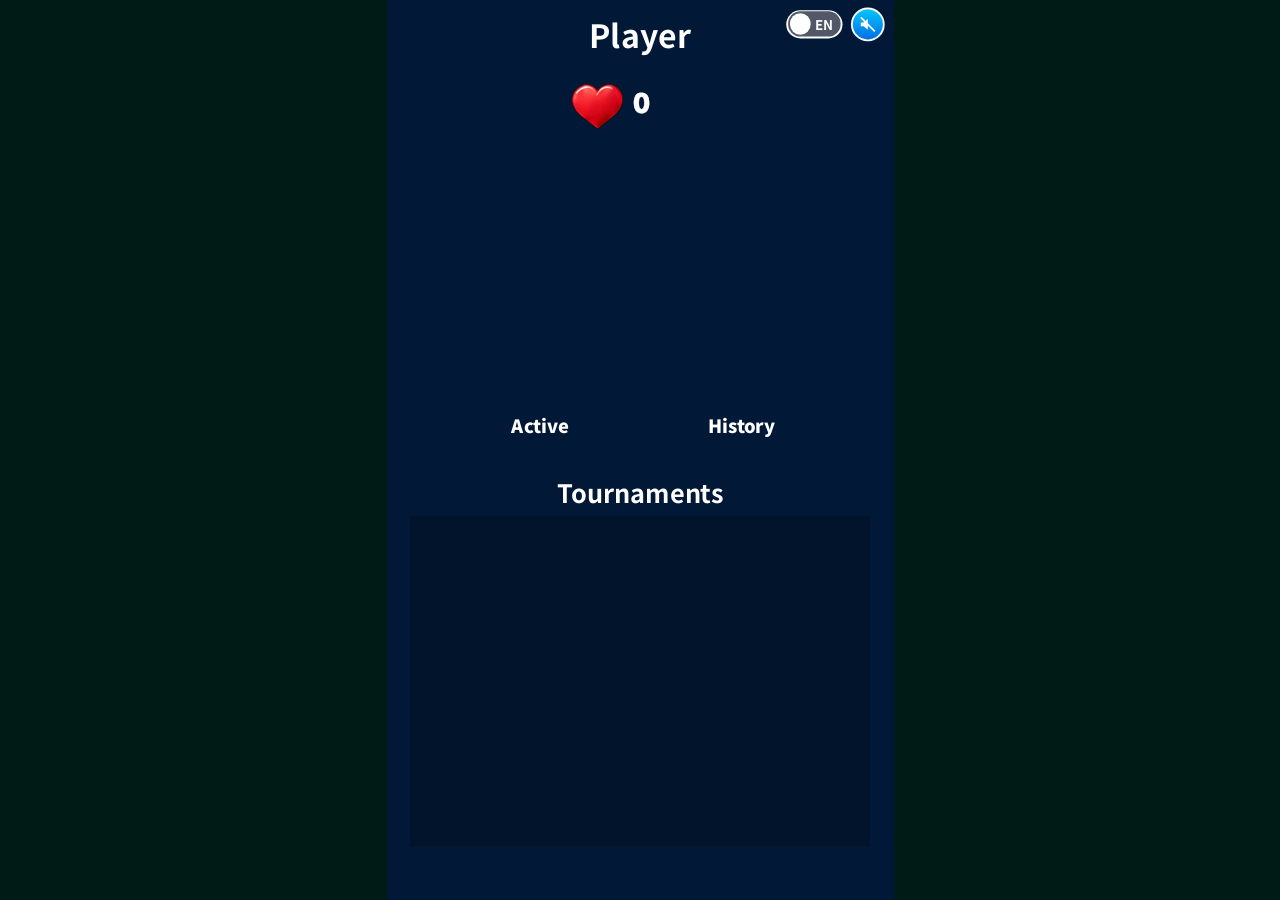
==== index.html @ 3421a748 "Build v1 (staging): Klondike Solitaire GameBull web build (client source c3fcbd6c)" ====
<!doctype html>
<!-- Klondike Solitaire, GameBull web build (portrait). This page is the host-facing shell:
     - the loading page (Unity IdeofuzionBridge template behaviour, playbook section 7): baked blurred key art,
       spinner, tenant icon from /context (gameLogoUrl, then gameBannerUrl) with the 4 s / 30 s clocks;
     - a 9:16 frame (full screen on a phone, a centred portrait column on a wide screen, like the Unity letterbox)
       that runs the game (app.html) with the same launch URL. -->
<html lang="ja">
<head>
<meta charset="utf-8">
<meta name="viewport" content="width=device-width, initial-scale=1, maximum-scale=1, user-scalable=no, viewport-fit=cover">
<title>Klondike Solitaire | スコアチャレンジ</title>
<link rel="icon" type="image/png" href="./gb/favicon-BICbbgGI.png">
  <script type="module" crossorigin src="./gb/index-D0XnLAS7.js"></script>
  <link rel="modulepreload" crossorigin href="./gb/nozoom-CKR7c7sA.js">
  <link rel="stylesheet" crossorigin href="./gb/index-BftPcVlE.css">
</head>
<body>
<iframe id="gb-frame" title="Klondike Solitaire" allow="autoplay; fullscreen; clipboard-write"></iframe>
<div id="gb-loading">
  <div id="unity-loading-bar">
    <div id="unity-logo"><div id="gb-tenant-logo"></div><div id="gb-spinner"></div></div>
    <div id="unity-progress-bar-empty"><div id="unity-progress-bar-full"></div></div>
    <div id="unity-progress-percent">0%</div>
  </div>
</div>
</body>
</html>
---- gb/index-BftPcVlE.css ----
html,body{touch-action:pan-x pan-y;background:#001b15;height:100%;margin:0;padding:0;overflow:hidden}#gb-frame{width:540px;height:960px;transform:translate(-50%, -50%) scale(var(--gb-s,1));transform-origin:50%;background:#001b15;border:0;display:block;position:fixed;top:50%;left:50%}#gb-loading{z-index:1200;touch-action:none;-webkit-user-select:none;user-select:none;background:#001b15 url(./loading-bg-COeEZmoo.jpg) 50%/cover no-repeat;position:fixed;inset:0}#unity-loading-bar{text-align:center;position:absolute;top:50%;left:50%;transform:translate(-50%,-50%)}#unity-logo{background:0 0;width:180px;height:180px;margin:0 auto 12px;position:relative}#unity-logo.gb-fallback{background:url(./game-icon-CEYORX_l.jpg) 50%/contain no-repeat;border-radius:28px}#gb-tenant-logo{opacity:0;background-position:50%;background-repeat:no-repeat;background-size:contain;transition:opacity .25s;position:absolute;inset:0}#gb-tenant-logo.gb-ready{opacity:1}#gb-spinner{border:4px solid #ffffff2e;border-top-color:#e3c382;border-radius:50%;width:44px;height:44px;margin:-22px 0 0 -22px;animation:.8s linear infinite gb-spin;position:absolute;top:50%;left:50%}@keyframes gb-spin{to{transform:rotate(360deg)}}@media (prefers-reduced-motion:reduce){#gb-spinner{animation-duration:3s}}#unity-progress-bar-empty{background:#d9d9d9;border-radius:9px;width:300px;height:18px;margin:12px auto 0;overflow:hidden}#unity-progress-bar-full{background:#c9a75e;border-radius:9px;width:0%;height:100%;transition:width .1s}#unity-progress-percent{color:#f2f2f2;margin-top:6px;font:14px arial,sans-serif}
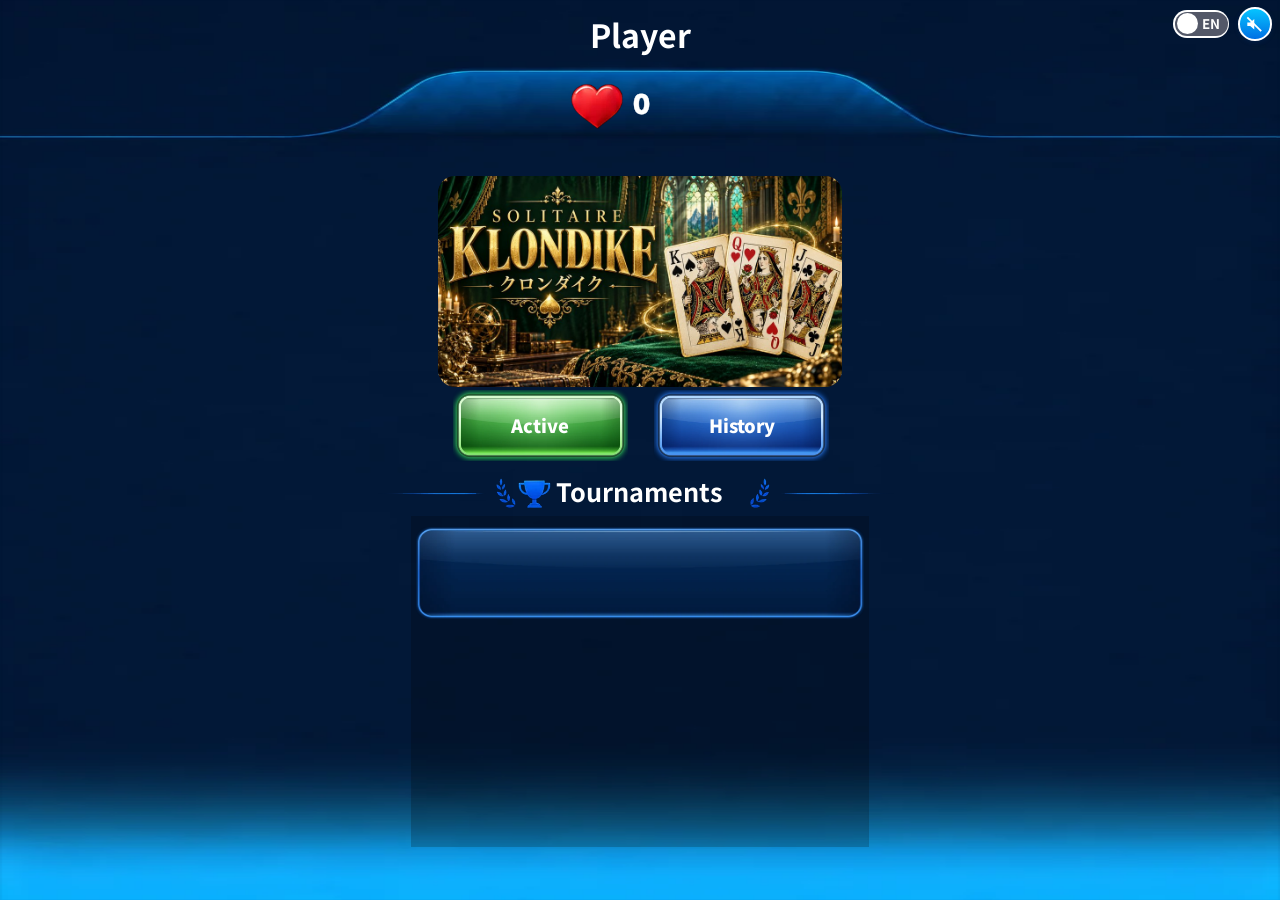
==== commit 84e5e5ef: "Build v3 (staging): client 2026-10-18 v2 responsive display, full-page frame" ====
--- a/index.html
+++ b/index.html
@@ -2,8 +2,8 @@
 <!-- Klondike Solitaire, GameBull web build (portrait). This page is the host-facing shell:
      - the loading page (Unity IdeofuzionBridge template behaviour, playbook section 7): baked blurred key art,
        spinner, tenant icon from /context (gameLogoUrl, then gameBannerUrl) with the 4 s / 30 s clocks;
-     - a 9:16 frame (full screen on a phone, a centred portrait column on a wide screen, like the Unity letterbox)
-       that runs the game (app.html) with the same launch URL. -->
+     - a frame filling the whole page (full width and height, safe areas excepted; no fixed size or scale, as the
+       client's 2026-10-18 v2 asks) that runs the game (app.html) with the same launch URL. -->
 <html lang="ja">
 <head>
 <meta charset="utf-8">
@@ -11,9 +11,9 @@
 <title>Klondike Solitaire | スコアチャレンジ</title>
 <link rel="icon" type="image/png" href="./gb/favicon-BICbbgGI.png"> 
-  <script type="module" crossorigin src="./gb/index-D0XnLAS7.js"></script>
+  <script type="module" crossorigin src="./gb/index-DcVoq84-.js"></script>
   <link rel="modulepreload" crossorigin href="./gb/nozoom-CKR7c7sA.js">
-  <link rel="stylesheet" crossorigin href="./gb/index-BftPcVlE.css">
+  <link rel="stylesheet" crossorigin href="./gb/index-DofCrAtu.css">
 </head>
 <body>
 <iframe id="gb-frame" title="Klondike Solitaire" allow="autoplay; fullscreen; clipboard-write"></iframe>
--- a/gb/index-DofCrAtu.css
+++ b/gb/index-DofCrAtu.css
@@ -0,0 +1 @@
+html,body{touch-action:pan-x pan-y;background:#001b15;width:100%;height:100%;margin:0;padding:0;overflow:hidden}#gb-frame{top:env(safe-area-inset-top,0px);right:env(safe-area-inset-right,0px);bottom:env(safe-area-inset-bottom,0px);left:env(safe-area-inset-left,0px);width:calc(100% - env(safe-area-inset-left,0px) - env(safe-area-inset-right,0px));height:calc(100% - env(safe-area-inset-top,0px) - env(safe-area-inset-bottom,0px));background:#001b15;border:0;display:block;position:fixed}#gb-loading{z-index:1200;touch-action:none;-webkit-user-select:none;user-select:none;background:#001b15 url(./loading-bg-COeEZmoo.jpg) 50%/cover no-repeat;position:fixed;inset:0}#unity-loading-bar{text-align:center;position:absolute;top:50%;left:50%;transform:translate(-50%,-50%)}#unity-logo{background:0 0;width:180px;height:180px;margin:0 auto 12px;position:relative}#unity-logo.gb-fallback{background:url(./game-icon-CEYORX_l.jpg) 50%/contain no-repeat;border-radius:28px}#gb-tenant-logo{opacity:0;background-position:50%;background-repeat:no-repeat;background-size:contain;transition:opacity .25s;position:absolute;inset:0}#gb-tenant-logo.gb-ready{opacity:1}#gb-spinner{border:4px solid #ffffff2e;border-top-color:#e3c382;border-radius:50%;width:44px;height:44px;margin:-22px 0 0 -22px;animation:.8s linear infinite gb-spin;position:absolute;top:50%;left:50%}@keyframes gb-spin{to{transform:rotate(360deg)}}@media (prefers-reduced-motion:reduce){#gb-spinner{animation-duration:3s}}#unity-progress-bar-empty{background:#d9d9d9;border-radius:9px;width:300px;height:18px;margin:12px auto 0;overflow:hidden}#unity-progress-bar-full{background:#c9a75e;border-radius:9px;width:0%;height:100%;transition:width .1s}#unity-progress-percent{color:#f2f2f2;margin-top:6px;font:14px arial,sans-serif}
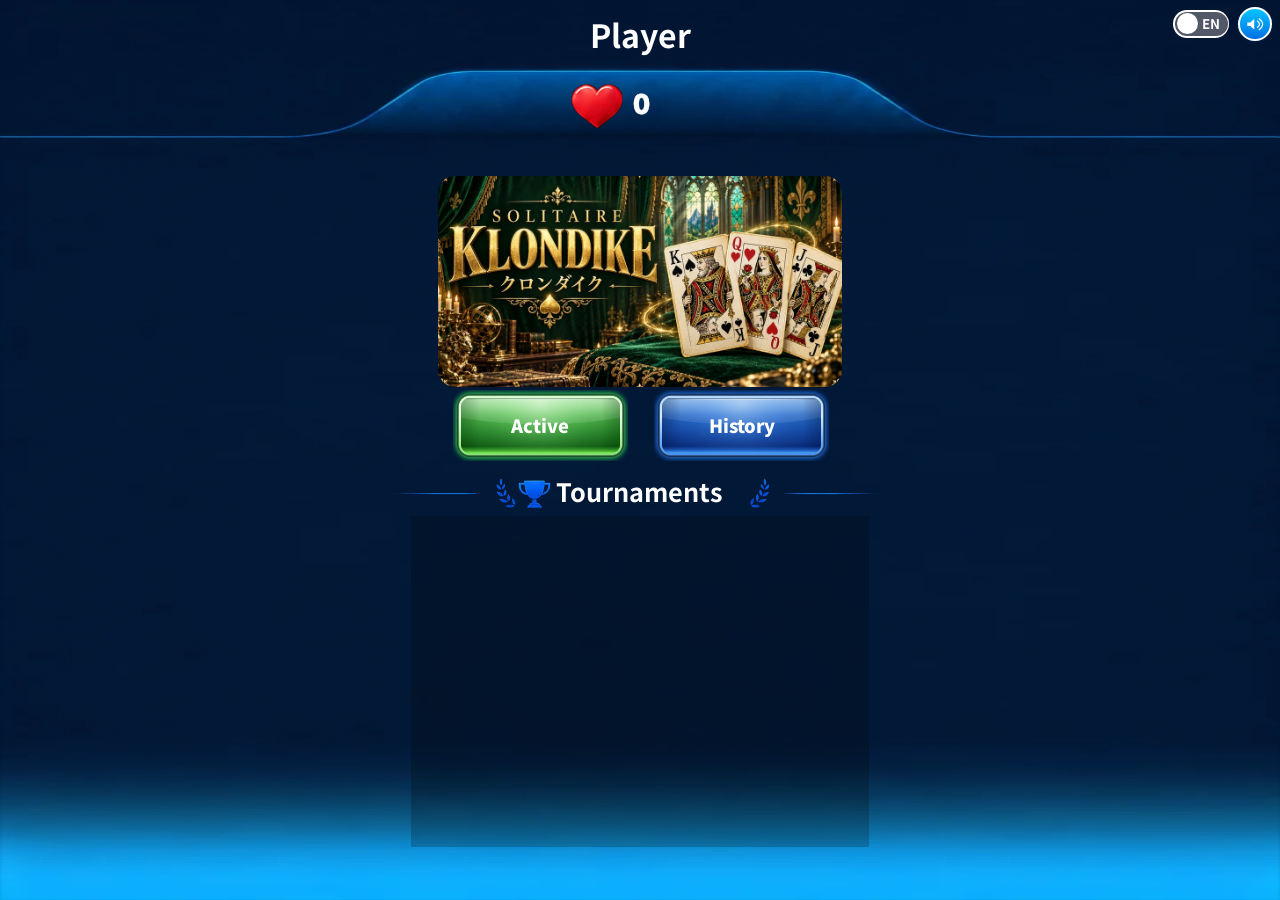
==== commit 277c2f4e: "Build v7 (staging): 「TOPページへ」 closes the game in the GameBull app (host messages relayed by index.ht" ====
--- a/index.html
+++ b/index.html
@@ -11,8 +11,8 @@
 <title>Klondike Solitaire | スコアチャレンジ</title>
 <link rel="icon" type="image/png" href="./gb/favicon-BICbbgGI.png"> 
-  <script type="module" crossorigin src="./gb/index-DcVoq84-.js"></script>
-  <link rel="modulepreload" crossorigin href="./gb/nozoom-CKR7c7sA.js">
+  <script type="module" crossorigin src="./gb/index-C3YRyB84.js"></script>
+  <link rel="modulepreload" crossorigin href="./gb/invite-BL_WTPjc.js">
   <link rel="stylesheet" crossorigin href="./gb/index-DofCrAtu.css">
 </head>
 <body>
